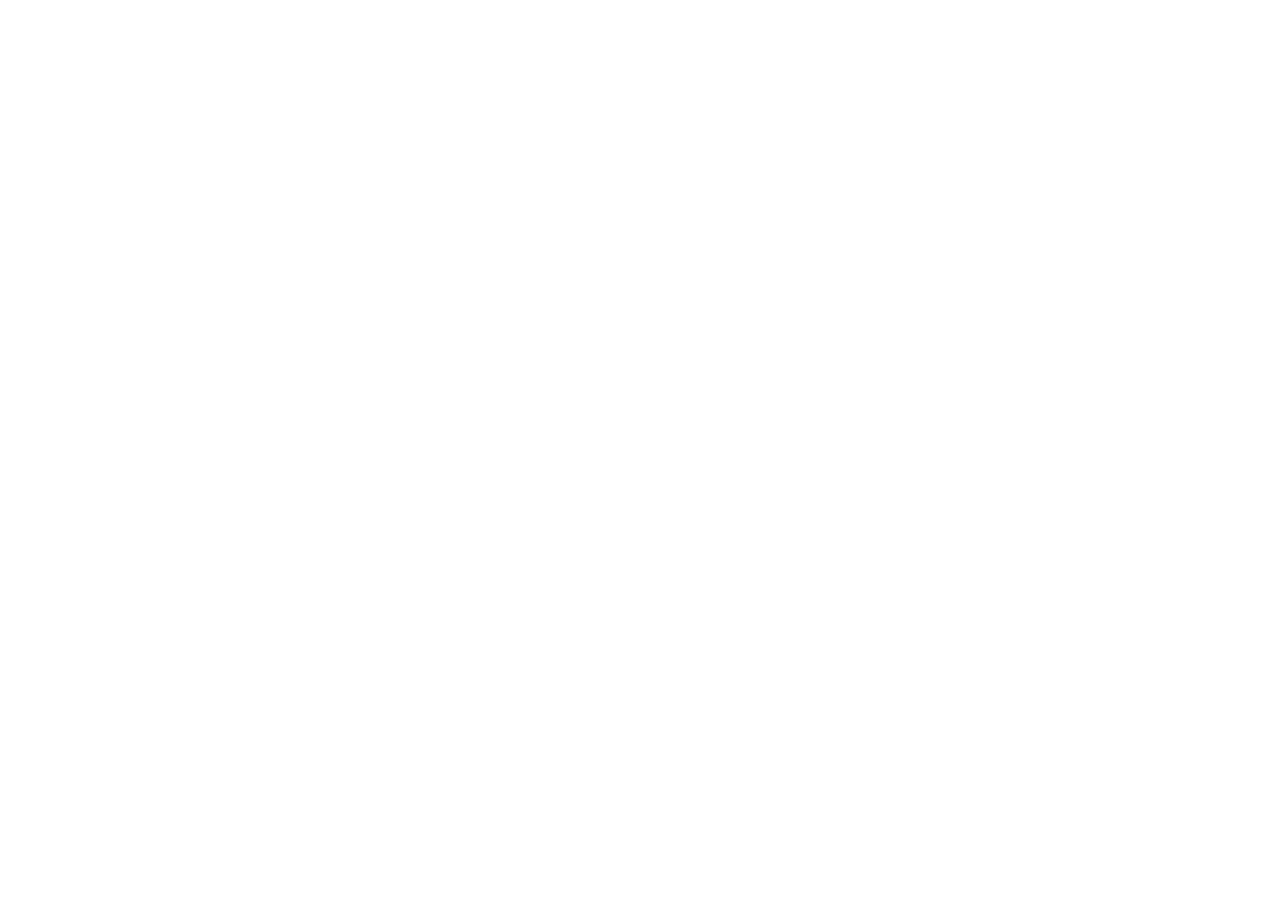
==== about.html @ d59e8af4 "Create about.html" ====
<!doctype html>
<html class="no-js" lang="en">
    <head>
        <meta charset="utf-8">
        <meta http-equiv="X-UA-Compatible" content="IE=edge">
        <title></title>
        <meta name="description" content="">
        <meta name="viewport" content="width=device-width, initial-scale=1">

    </head>
    <body>

        <!-- Add your site or application content here -->
        

    </body>
</html>
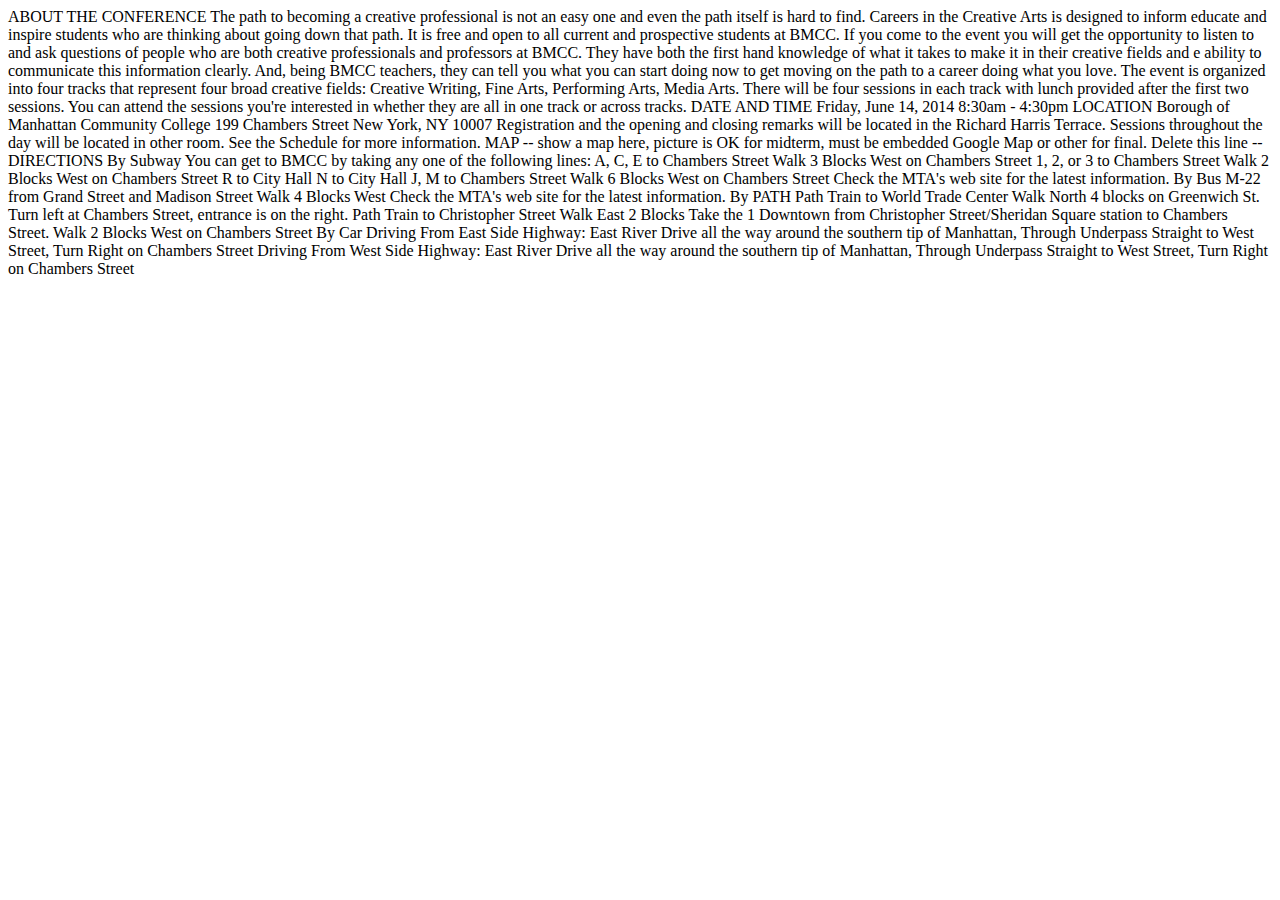
==== commit 98841751: "Update about.html" ====
--- a/about.html
+++ b/about.html
@@ -10,7 +10,54 @@
     </head>
     <body>
 
-        <!-- Add your site or application content here -->
+       ABOUT THE CONFERENCE
+The path to becoming a creative professional is not an easy one and even the path itself is hard to find. Careers in the Creative Arts is designed to inform educate and inspire students who are thinking about going down that path. It is free and open to all current and prospective students at BMCC.
+If you come to the event you will get the opportunity to listen to and ask questions of people who are both creative professionals and professors at BMCC. They have both the first hand knowledge of what it takes to make it in their creative fields and e ability to communicate this information clearly. And, being BMCC teachers, they can tell you what you can start doing now to get moving on the path to a career doing what you love.
+The event is organized into four tracks that represent four broad creative fields: Creative Writing, Fine Arts, Performing Arts, Media Arts. There will be four sessions in each track with lunch provided after the first two sessions. You can attend the sessions you're interested in whether they are all in one track or across tracks.
+DATE AND TIME
+Friday, June 14, 2014
+8:30am - 4:30pm
+LOCATION
+Borough of Manhattan Community College
+199 Chambers Street
+New York, NY 10007
+Registration and the opening and closing remarks will be located in the Richard Harris Terrace. Sessions throughout the day will be located in other room. See the Schedule for more information.
+MAP
+-- show a map here, picture is OK for midterm, must be embedded Google Map or other for final. Delete this line --
+DIRECTIONS
+By Subway
+You can get to BMCC by taking any one of the following lines:
+A, C, E to Chambers Street
+Walk 3 Blocks West on Chambers Street
+1, 2, or 3 to Chambers Street
+Walk 2 Blocks West on Chambers Street
+R to City Hall
+N to City Hall
+J, M to Chambers Street
+Walk 6 Blocks West on Chambers Street
+Check the MTA's web site for the latest information.
+By Bus
+M-22 from Grand Street and Madison Street
+Walk 4 Blocks West
+Check the MTA's web site for the latest information.
+By PATH
+Path Train to World Trade Center
+Walk North 4 blocks on Greenwich St.
+Turn left at Chambers Street, entrance is on the right.
+Path Train to Christopher Street
+Walk East 2 Blocks
+Take the 1 Downtown from Christopher Street/Sheridan Square station to Chambers Street.
+Walk 2 Blocks West on Chambers Street
+By Car
+Driving From East Side Highway:
+East River Drive all the way around the southern tip of Manhattan,
+Through Underpass Straight to West Street,
+Turn Right on Chambers Street
+Driving From West Side Highway:
+East River Drive all the way around the southern tip of Manhattan,
+Through Underpass Straight to West Street,
+Turn Right on Chambers Street
+
         
 
     </body>
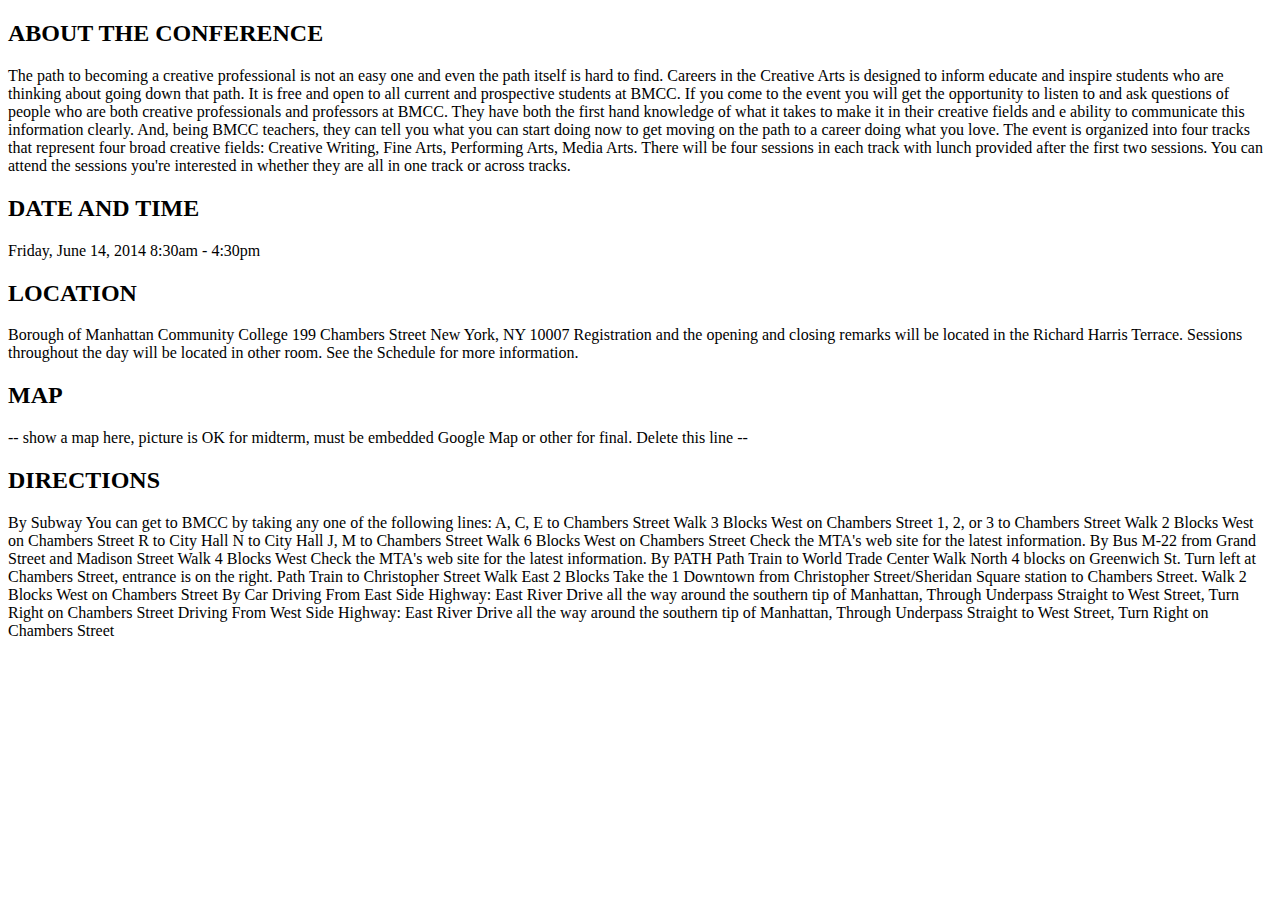
==== commit b73137ea: "Update about.html" ====
--- a/about.html
+++ b/about.html
@@ -1,64 +1,79 @@
 <!doctype html>
 <html class="no-js" lang="en">
-    <head>
-        <meta charset="utf-8">
-        <meta http-equiv="X-UA-Compatible" content="IE=edge">
-        <title></title>
-        <meta name="description" content="">
-        <meta name="viewport" content="width=device-width, initial-scale=1">
+<head>
+<meta charset="utf-8">
+<meta http-equiv="X-UA-Compatible" content="IE=edge">
+<title></title>
+<meta name="description" content="">
+<meta name="viewport" content="width=device-width, initial-scale=1">
+</head>
+<body>
 
-    </head>
-    <body>
+<Main>
 
-       ABOUT THE CONFERENCE
-The path to becoming a creative professional is not an easy one and even the path itself is hard to find. Careers in the Creative Arts is designed to inform educate and inspire students who are thinking about going down that path. It is free and open to all current and prospective students at BMCC.
+<h2>ABOUT THE CONFERENCE</h2>
+
+<secion class="about">
+
+<p>The path to becoming a creative professional is not an easy one and even the path itself is hard to find. Careers in the Creative Arts is designed to inform educate and inspire students who are thinking about going down that path. It is free and open to all current and prospective students at BMCC.
 If you come to the event you will get the opportunity to listen to and ask questions of people who are both creative professionals and professors at BMCC. They have both the first hand knowledge of what it takes to make it in their creative fields and e ability to communicate this information clearly. And, being BMCC teachers, they can tell you what you can start doing now to get moving on the path to a career doing what you love.
 The event is organized into four tracks that represent four broad creative fields: Creative Writing, Fine Arts, Performing Arts, Media Arts. There will be four sessions in each track with lunch provided after the first two sessions. You can attend the sessions you're interested in whether they are all in one track or across tracks.
-DATE AND TIME
-Friday, June 14, 2014
-8:30am - 4:30pm
-LOCATION
-Borough of Manhattan Community College
-199 Chambers Street
-New York, NY 10007
-Registration and the opening and closing remarks will be located in the Richard Harris Terrace. Sessions throughout the day will be located in other room. See the Schedule for more information.
-MAP
--- show a map here, picture is OK for midterm, must be embedded Google Map or other for final. Delete this line --
-DIRECTIONS
-By Subway
-You can get to BMCC by taking any one of the following lines:
-A, C, E to Chambers Street
-Walk 3 Blocks West on Chambers Street
-1, 2, or 3 to Chambers Street
-Walk 2 Blocks West on Chambers Street
-R to City Hall
-N to City Hall
-J, M to Chambers Street
-Walk 6 Blocks West on Chambers Street
-Check the MTA's web site for the latest information.
-By Bus
-M-22 from Grand Street and Madison Street
-Walk 4 Blocks West
-Check the MTA's web site for the latest information.
-By PATH
-Path Train to World Trade Center
-Walk North 4 blocks on Greenwich St.
-Turn left at Chambers Street, entrance is on the right.
-Path Train to Christopher Street
-Walk East 2 Blocks
-Take the 1 Downtown from Christopher Street/Sheridan Square station to Chambers Street.
-Walk 2 Blocks West on Chambers Street
-By Car
-Driving From East Side Highway:
-East River Drive all the way around the southern tip of Manhattan,
-Through Underpass Straight to West Street,
-Turn Right on Chambers Street
-Driving From West Side Highway:
-East River Drive all the way around the southern tip of Manhattan,
-Through Underpass Straight to West Street,
-Turn Right on Chambers Street
+</p>
+</secion>
 
-        
+<section class="date">
+   <h2>DATE AND TIME</h2>
+    Friday, June 14, 2014
+    8:30am - 4:30pm
+</section>
 
-    </body>
+<section class="location">
+   <h2>LOCATION</h2>
+    Borough of Manhattan Community College
+    199 Chambers Street
+    New York, NY 10007
+    Registration and the opening and closing remarks will be located in the Richard Harris Terrace. Sessions throughout the day will be     located in other room. See the Schedule for more information.
+    </section>
+    
+<section class="map">
+   <h2>MAP</h2>
+    -- show a map here, picture is OK for midterm, must be embedded Google Map or other for final. Delete this line --</section>
+
+<section class="direction">
+   <h2>DIRECTIONS</h2>
+    By Subway
+    You can get to BMCC by taking any one of the following lines:
+    A, C, E to Chambers Street
+    Walk 3 Blocks West on Chambers Street
+    1, 2, or 3 to Chambers Street
+    Walk 2 Blocks West on Chambers Street
+    R to City Hall
+    N to City Hall
+    J, M to Chambers Street
+    Walk 6 Blocks West on Chambers Street
+    Check the MTA's web site for the latest information.
+    By Bus
+    M-22 from Grand Street and Madison Street
+    Walk 4 Blocks West
+    Check the MTA's web site for the latest information.
+    By PATH
+    Path Train to World Trade Center
+    Walk North 4 blocks on Greenwich St.
+    Turn left at Chambers Street, entrance is on the right.
+    Path Train to Christopher Street
+    Walk East 2 Blocks
+    Take the 1 Downtown from Christopher Street/Sheridan Square station to Chambers Street.
+    Walk 2 Blocks West on Chambers Street
+    By Car
+    Driving From East Side Highway:
+    East River Drive all the way around the southern tip of Manhattan,
+    Through Underpass Straight to West Street,
+    Turn Right on Chambers Street
+    Driving From West Side Highway:
+    East River Drive all the way around the southern tip of Manhattan,
+    Through Underpass Straight to West Street,
+    Turn Right on Chambers Street
+    </section>
+</Main>
+</body>
 </html>
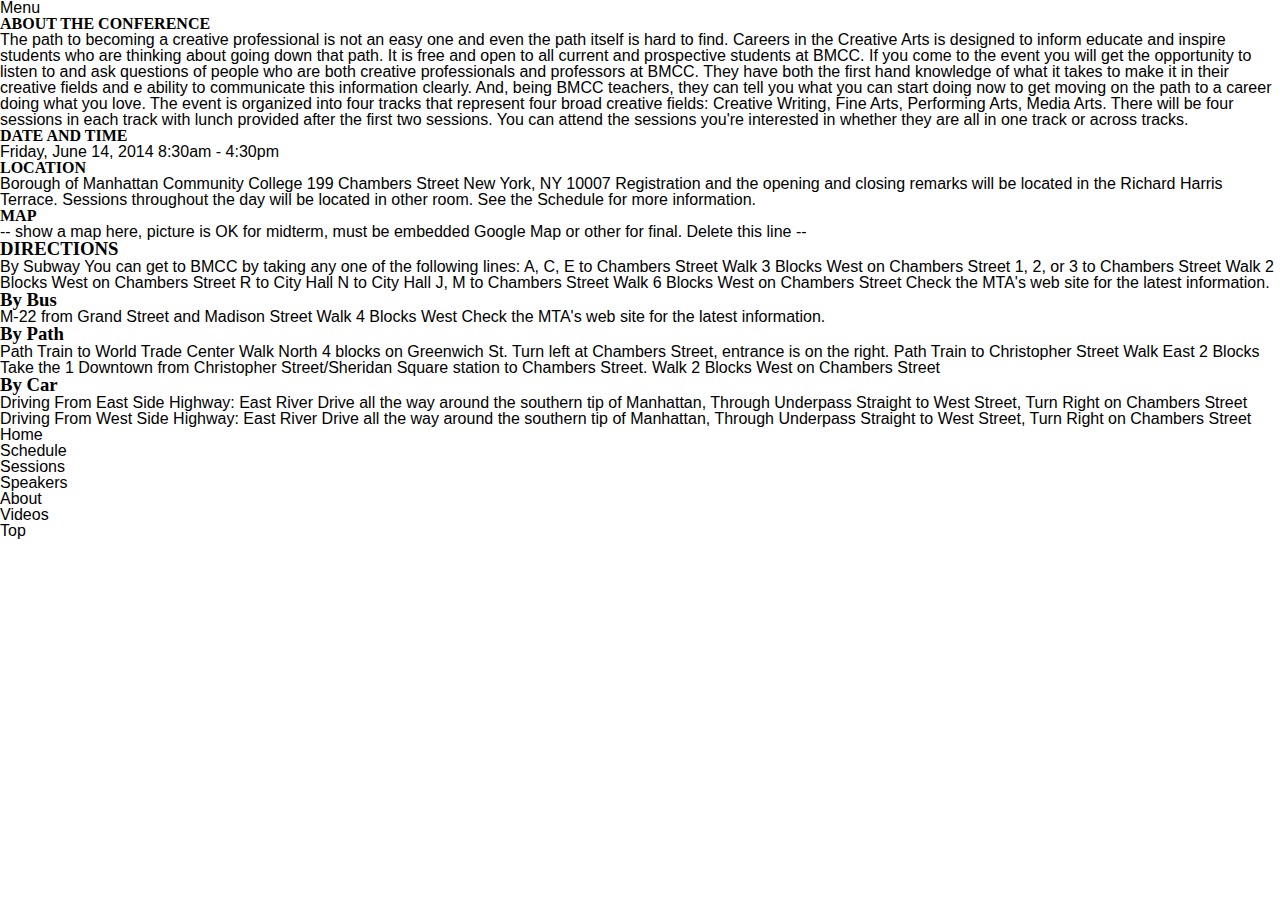
==== commit f25a8a77: "Update about.html" ====
--- a/about.html
+++ b/about.html
@@ -6,12 +6,24 @@
 <title></title>
 <meta name="description" content="">
 <meta name="viewport" content="width=device-width, initial-scale=1">
+<link rel="stylesheet" href="css/normalize.css">
+<link rel="stylesheet" href="css/style.css">
+ <link rel="stylesheet" href="css/nav.css">
 </head>
-<body>
 
-<Main>
+<body id="about">
 
-<h2>ABOUT THE CONFERENCE</h2>
+<a name="top"></a>
+
+
+
+<main class="container">
+
+<div class="menu">
+    <a href="#main_nav">Menu</a>
+</div>
+
+<h1>ABOUT THE CONFERENCE</h1>
 
 <secion class="about">
 
@@ -29,10 +41,10 @@
 
 <section class="location">
    <h2>LOCATION</h2>
-    Borough of Manhattan Community College
-    199 Chambers Street
-    New York, NY 10007
-    Registration and the opening and closing remarks will be located in the Richard Harris Terrace. Sessions throughout the day will be     located in other room. See the Schedule for more information.
+    <p>Borough of Manhattan Community College
+        199 Chambers Street
+        New York, NY 10007
+        Registration and the opening and closing remarks will be located in the Richard Harris Terrace. Sessions throughout the day will be     located in other room. See the Schedule for more information.</p>
     </section>
     
 <section class="map">
@@ -40,40 +52,58 @@
     -- show a map here, picture is OK for midterm, must be embedded Google Map or other for final. Delete this line --</section>
 
 <section class="direction">
-   <h2>DIRECTIONS</h2>
-    By Subway
-    You can get to BMCC by taking any one of the following lines:
-    A, C, E to Chambers Street
-    Walk 3 Blocks West on Chambers Street
-    1, 2, or 3 to Chambers Street
-    Walk 2 Blocks West on Chambers Street
-    R to City Hall
-    N to City Hall
-    J, M to Chambers Street
-    Walk 6 Blocks West on Chambers Street
-    Check the MTA's web site for the latest information.
-    By Bus
-    M-22 from Grand Street and Madison Street
-    Walk 4 Blocks West
-    Check the MTA's web site for the latest information.
-    By PATH
-    Path Train to World Trade Center
-    Walk North 4 blocks on Greenwich St.
-    Turn left at Chambers Street, entrance is on the right.
-    Path Train to Christopher Street
-    Walk East 2 Blocks
-    Take the 1 Downtown from Christopher Street/Sheridan Square station to Chambers Street.
-    Walk 2 Blocks West on Chambers Street
-    By Car
-    Driving From East Side Highway:
-    East River Drive all the way around the southern tip of Manhattan,
-    Through Underpass Straight to West Street,
-    Turn Right on Chambers Street
-    Driving From West Side Highway:
-    East River Drive all the way around the southern tip of Manhattan,
-    Through Underpass Straight to West Street,
-    Turn Right on Chambers Street
+   <h3>DIRECTIONS</h3>
+   <p> By Subway
+        You can get to BMCC by taking any one of the following lines:
+        A, C, E to Chambers Street
+        Walk 3 Blocks West on Chambers Street
+        1, 2, or 3 to Chambers Street
+        Walk 2 Blocks West on Chambers Street
+        R to City Hall
+        N to City Hall
+        J, M to Chambers Street
+        Walk 6 Blocks West on Chambers Street
+        Check the MTA's web site for the latest information.
+      <h3>By Bus</h3>
+        M-22 from Grand Street and Madison Street
+        Walk 4 Blocks West
+        Check the MTA's web site for the latest information.
+        <h3>By Path</h3>
+        Path Train to World Trade Center
+        Walk North 4 blocks on Greenwich St.
+        Turn left at Chambers Street, entrance is on the right.
+        Path Train to Christopher Street
+        Walk East 2 Blocks
+        Take the 1 Downtown from Christopher Street/Sheridan Square station to Chambers Street.
+        Walk 2 Blocks West on Chambers Street
+        <h3>By Car</h3>
+        Driving From East Side Highway:
+        East River Drive all the way around the southern tip of Manhattan,
+        Through Underpass Straight to West Street,
+        Turn Right on Chambers Street
+        Driving From West Side Highway:
+        East River Drive all the way around the southern tip of Manhattan,
+        Through Underpass Straight to West Street,
+        Turn Right on Chambers Street</p>
     </section>
+    
 </Main>
+<a name="main_nav"></a> 
+<nav id="main_nav" >
+  <ul>
+      <li><a href="index.html">Home</a></li>
+      <li><a href="schedule.html">Schedule</a></li>
+      <li><a href="sessions.html">Sessions</a></li>
+      <li><a href="speakers.html">Speakers</a></li>
+      <li><a href="about.html">About</a></li>
+      <li><a href="video.html">Videos</a></li>
+
+      <li><a href="#top" class="top">Top</a></li>
+  </ul>
+</nav><!--end main_nav -->  
+
+<footer>
+    
+</footer>
 </body>
 </html>
--- a/css/style.css
+++ b/css/style.css
@@ -0,0 +1,297 @@
+/* They styles in the following are similar to the effect of a reset but have be separated out so that it is easier to add default styles.  These are suggested styles that the designer should change and add to set the typography 
+
+
+
+Much of this is modified from two original sources
+HTML 5 Doctor Reset: http://html5doctor.com/html-5-reset-stylesheet/
+This is in the public domain. It has been modified to remove things redundant with Normalize and separate out styles that may need to be styled separately.
+
+Normalize.css: git.io/normalize 
+The version modified is: normalize.css v3.0.1 | MIT License
+A few pieces of normalize.css that more directly affected typographic choices (such as font-family) were moved here so normalize.css could be more or less left alone.
+*/
+
+/*The following 7 lines are from Paul Irish and apply a border-box model. 
+See this page for more info: http://www.paulirish.com/2012/box-sizing-border-box-ftw/ */
+/* apply a natural box layout model to all elements, but allowing components to change */
+html {
+  box-sizing: border-box;
+}
+*, *:before, *:after {
+  box-sizing: inherit;
+}
+
+
+/*
+Set a default font-family, font-size and line-height in the body
+This will set the default for the entire site.
+*/
+body{
+    font-family: sans-serif; /*change to add a proper font stack */
+    font-size: 100%;
+    line-height: 1; /* usually something between 1.3 and 1.6 is most readable without feeling too far apart */
+}
+
+/*Usually at least a bottom margin is given to separate paragraphs. font-size and font-family are inherited from body*/
+p{
+    margin: 0 0 0 0;
+}
+
+/**
+ * Address style set to `bolder` in Firefox 4+, Safari, and Chrome.
+ */
+
+b,
+strong {
+  font-weight: bold;
+}
+
+/* links and visited links have default colors and underline */
+a {
+    margin:0;
+    padding:0;
+    font-size:100%;
+    vertical-align:baseline;
+    color:inherit;
+    text-decoration: none; /*this controls if the underline is showing */
+    
+    /* some people choose to use a bottom border in place of an underline because it doesn't cut through the descenders in letters like gyjp */
+    /* border-bottom: 1px solid #000; */
+}
+
+a:hover{
+    color:inherit;
+    /* if you set bottom-border on a{} above then remember to change the color here */
+    /* border-bottom: 1px solid #000; */
+}
+
+/* it can help with usability if you give visited links a diffefrent color than unvisited ones (even if just a different shade)*/
+a:visited{
+    color:inherit;
+    
+    /* Again, if you set bottom-border on a{} then remember to change the color here too*/
+    /* border-bottom: 1px solid #000; */
+}
+
+/* change border colour to suit your needs */
+hr {
+    display:block;
+    height:1px;
+    border:0;   
+    border-top:1px solid #000;
+    margin:0 0;
+    padding:0;
+}
+
+/*Set a default font-family for the headings*/
+h1,h2,h3,h4,h5,h6{
+    font-family: serif; /*change to add a proper font stack */
+}
+
+/*
+Set the font-size of each heading individually
+When you set the font-size also set the line-height.
+You may also want to set the top and bottom margins and padding
+*/
+h1{
+    font-size:100%;
+    line-height: 1;
+    margin: 0;
+    padding: 0;
+}
+
+h2{
+    font-size:100%;
+    line-height: 1;
+    margin: 0;
+    padding: 0;
+}
+
+h3{
+    font-size:;
+    line-height: 1;
+    margin: 0;
+    padding: 0;
+}
+
+h4{
+    font-size:100%;
+    line-height: 1;
+    margin: 0;
+    padding: 0;
+}
+
+h5{
+    font-size:100%;
+    line-height: 1;
+    margin: 0;
+    padding: 0;
+}
+
+h6{
+    font-size:100%;
+    line-height: 1;
+    margin: 0;
+    padding: 0;
+}
+
+/* 
+Some browsers use margin-left and some padding-left to indent the list. Pick which one you like (or both) and change them here
+*/
+ul, ol{
+    margin: 0 0 0 0;
+    padding: 0 0 0 0;
+}
+
+/* Set the space between items in a list, usually done with margin-bottom */
+li{
+    margin-bottom: 0;
+}
+
+/*Setting the overall list margin or padding will also effect your nav so make sure you set that specifically.
+You can add other nav styling here if you like such as removing the bullets with list-style none.
+only ul is give here because ol is generally not used with nav
+*/
+nav ul {
+    margin-left:0;
+    padding-left:0;
+    list-style:none;
+}
+
+nav ul li{
+    margin-bottom: 0; /* adding a margin-bottom setting to li elements can help make them readable */
+}
+
+/*
+definition lists may be given a top and bottom margin by default (dl element)
+and the definition itself (dd element) is usually indented by default with margin-left or padding-left;
+*/
+
+dl{
+    margin: 0 0 0 0;
+}
+
+dd{
+    margin: 0 0 0 0;
+    padding: 0 0 0 0;
+}
+
+
+/*blockquotes are set off by default using margins or padding.*/
+blockquote{
+    margin: 0 0 0 0;
+    padding: 0 0 0 0;
+}
+/* this removes any quotes a browser might add to blockquote */
+blockquote, q {
+    quotes:none;
+}
+
+blockquote:before, blockquote:after,
+q:before, q:after {
+    content:'';
+    content:none;
+}
+
+
+/*figure are set off by default using margins or padding.*/
+figure{
+    margin: 0 0 0 0;
+    padding: 0 0 0 0;
+}
+
+
+/* Table styling */
+
+/* often you will want to do something with table rows to help users read the table. Bottom borders or alternating background colors are examples */
+tr{
+    
+}
+
+/* Normalize removes all of the padding in tables. you may want to add some to table cells  */
+th{
+    
+}
+
+td{
+    
+}
+
+
+/* Form styling */
+/* because form styling is highly dependent on the individual site no suggestions are given here. Normalize.css does have a number of styles that help give a consistent baseline across browsers.
+
+/*
+---------------------------------------------------------
+Lesser used elements.
+These give some possible styles for lesser used elements. You can delete this section if you know you are not using them
+---------------------------------------------------------
+*/
+
+/* change colours to suit your needs */
+ins {
+    background-color:#ff9;
+    color:#000;
+    text-decoration:none;
+}
+
+/* change colours to suit your needs */
+mark {
+    background-color:#ff9;
+    color:#000; 
+    font-style:italic;
+    font-weight:bold;
+}
+
+del {
+    text-decoration: line-through;
+}
+
+abbr[title], dfn[title] {
+    border-bottom:1px dotted;
+    cursor:help;
+}
+
+
+
+/*
+---------------------------------------------------------
+speakers
+---------------------------------------------------------
+*/
+.main{
+    background-color: lightblue;
+    overflow: hidden;
+}
+#speakers .creative{
+        
+}
+
+.speaker{
+ clear: both;
+ margin-bottom: 2em;
+}
+
+.speaker .thumb{
+/*    width:33%;*/
+    float: left;
+    padding:0 10px 5px 0;
+}
+.speaker.track1{
+    background-color: lightpink
+}
+.speaker.track2{
+    background-color: lightgreen
+}
+.speaker.track3{
+    background-color: yellow  
+}
+.speaker.track4{
+    background-color: grey
+}
+
+/*
+----------------------------------------------------------
+schedule
+----------------------------------------------------------
+*/
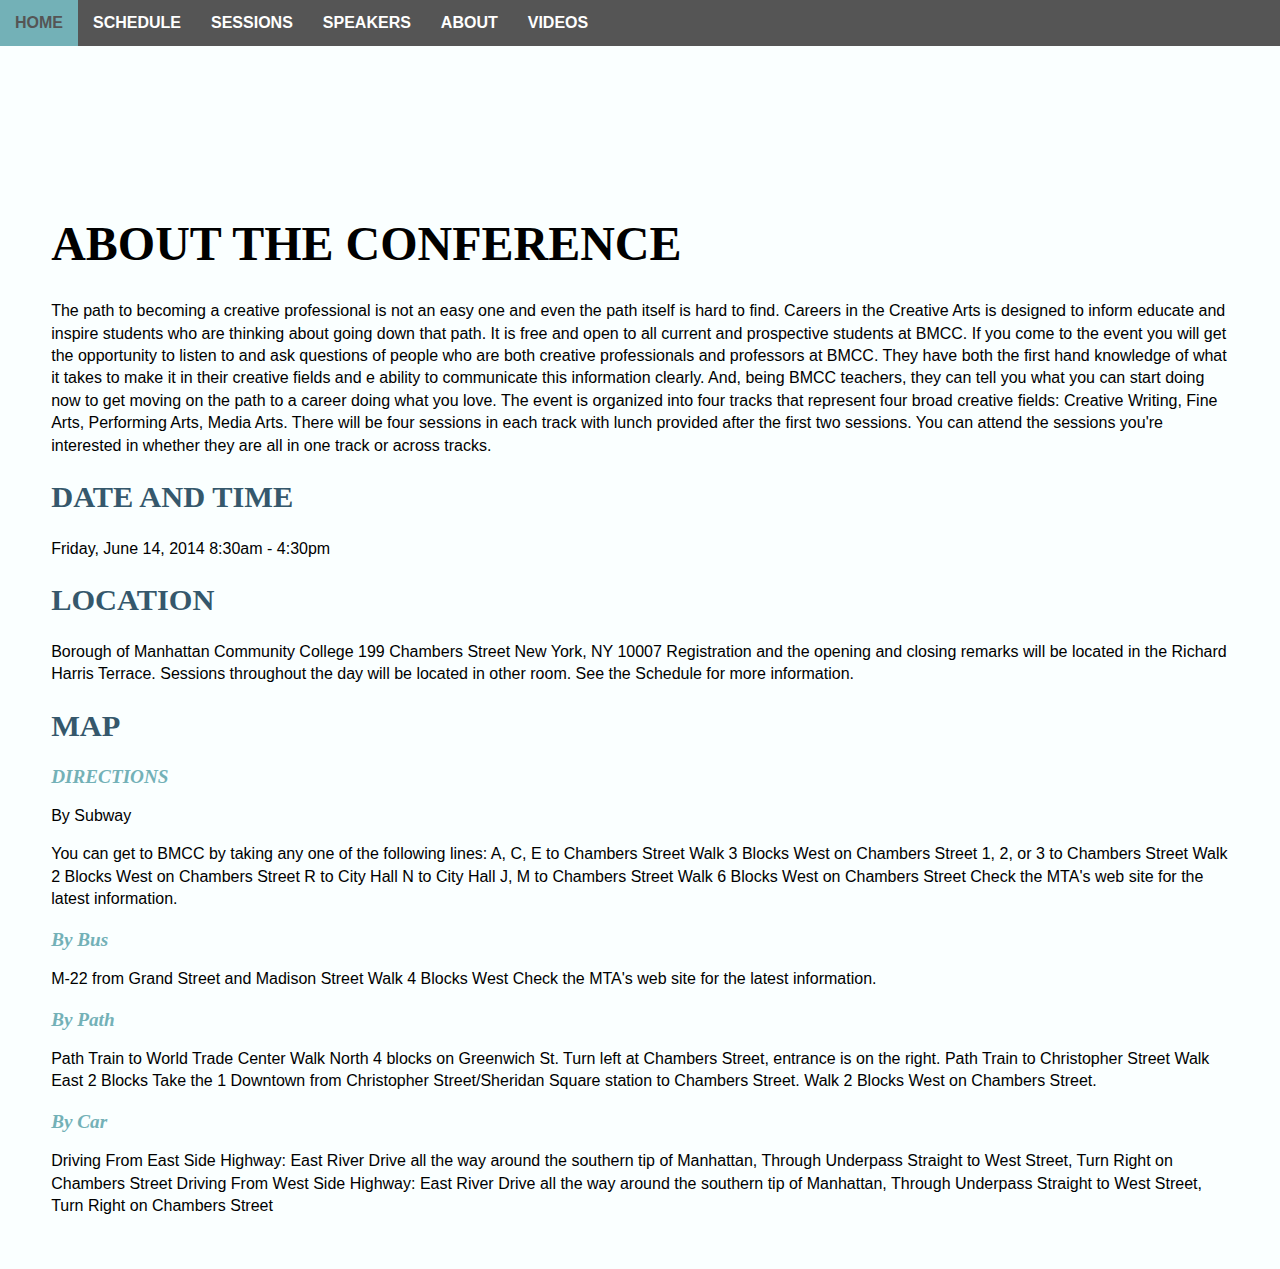
==== commit 1715da26: "Update about.html" ====
--- a/about.html
+++ b/about.html
@@ -26,7 +26,6 @@
 <h1>ABOUT THE CONFERENCE</h1>
 
 <secion class="about">
-
 <p>The path to becoming a creative professional is not an easy one and even the path itself is hard to find. Careers in the Creative Arts is designed to inform educate and inspire students who are thinking about going down that path. It is free and open to all current and prospective students at BMCC.
 If you come to the event you will get the opportunity to listen to and ask questions of people who are both creative professionals and professors at BMCC. They have both the first hand knowledge of what it takes to make it in their creative fields and e ability to communicate this information clearly. And, being BMCC teachers, they can tell you what you can start doing now to get moving on the path to a career doing what you love.
 The event is organized into four tracks that represent four broad creative fields: Creative Writing, Fine Arts, Performing Arts, Media Arts. There will be four sessions in each track with lunch provided after the first two sessions. You can attend the sessions you're interested in whether they are all in one track or across tracks.
@@ -49,35 +48,36 @@
     
 <section class="map">
    <h2>MAP</h2>
-    -- show a map here, picture is OK for midterm, must be embedded Google Map or other for final. Delete this line --</section>
+   
+</section>
 
 <section class="direction">
    <h3>DIRECTIONS</h3>
    <p> By Subway
-        You can get to BMCC by taking any one of the following lines:
-        A, C, E to Chambers Street
-        Walk 3 Blocks West on Chambers Street
-        1, 2, or 3 to Chambers Street
-        Walk 2 Blocks West on Chambers Street
-        R to City Hall
-        N to City Hall
-        J, M to Chambers Street
-        Walk 6 Blocks West on Chambers Street
-        Check the MTA's web site for the latest information.
+       <p> You can get to BMCC by taking any one of the following lines:
+            A, C, E to Chambers Street
+            Walk 3 Blocks West on Chambers Street
+            1, 2, or 3 to Chambers Street
+            Walk 2 Blocks West on Chambers Street
+            R to City Hall
+            N to City Hall
+            J, M to Chambers Street
+            Walk 6 Blocks West on Chambers Street
+            Check the MTA's web site for the latest information.</p>
       <h3>By Bus</h3>
-        M-22 from Grand Street and Madison Street
-        Walk 4 Blocks West
-        Check the MTA's web site for the latest information.
+       <p> M-22 from Grand Street and Madison Street
+            Walk 4 Blocks West
+            Check the MTA's web site for the latest information.</p>
         <h3>By Path</h3>
-        Path Train to World Trade Center
-        Walk North 4 blocks on Greenwich St.
-        Turn left at Chambers Street, entrance is on the right.
-        Path Train to Christopher Street
-        Walk East 2 Blocks
-        Take the 1 Downtown from Christopher Street/Sheridan Square station to Chambers Street.
-        Walk 2 Blocks West on Chambers Street
+        <p>Path Train to World Trade Center
+            Walk North 4 blocks on Greenwich St.
+            Turn left at Chambers Street, entrance is on the right.
+            Path Train to Christopher Street
+            Walk East 2 Blocks
+            Take the 1 Downtown from Christopher Street/Sheridan Square station to Chambers Street.
+            Walk 2 Blocks West on Chambers Street.</p>
         <h3>By Car</h3>
-        Driving From East Side Highway:
+       <p> Driving From East Side Highway:
         East River Drive all the way around the southern tip of Manhattan,
         Through Underpass Straight to West Street,
         Turn Right on Chambers Street
--- a/css/style.css
+++ b/css/style.css
@@ -21,20 +21,29 @@
   box-sizing: inherit;
 }
 
+img,video{
+    max-width:;
+    
+    height:auto;
+    
+}
 
 /*
 Set a default font-family, font-size and line-height in the body
 This will set the default for the entire site.
 */
 body{
+    margin:4%;
+    background-color:#FAFFFF;
     font-family: sans-serif; /*change to add a proper font stack */
     font-size: 100%;
-    line-height: 1; /* usually something between 1.3 and 1.6 is most readable without feeling too far apart */
-}
+    line-height: 1.4; /* usually something between 1.3 and 1.6 is most readable without feeling too far apart */
+}
+        
 
 /*Usually at least a bottom margin is given to separate paragraphs. font-size and font-family are inherited from body*/
 p{
-    margin: 0 0 0 0;
+    margin: 0 0 2 0;
 }
 
 /**
@@ -52,7 +61,7 @@
     padding:0;
     font-size:100%;
     vertical-align:baseline;
-    color:inherit;
+    color:;
     text-decoration: none; /*this controls if the underline is showing */
     
     /* some people choose to use a bottom border in place of an underline because it doesn't cut through the descenders in letters like gyjp */
@@ -60,7 +69,7 @@
 }
 
 a:hover{
-    color:inherit;
+    color:;
     /* if you set bottom-border on a{} above then remember to change the color here */
     /* border-bottom: 1px solid #000; */
 }
@@ -79,13 +88,13 @@
     height:1px;
     border:0;   
     border-top:1px solid #000;
-    margin:0 0;
+    margin:1 auto;
     padding:0;
 }
 
 /*Set a default font-family for the headings*/
-h1,h2,h3,h4,h5,h6{
-    font-family: serif; /*change to add a proper font stack */
+h1,h2,h3,h4{
+   font-family: "Times New Roman",serif;
 }
 
 /*
@@ -94,44 +103,33 @@
 You may also want to set the top and bottom margins and padding
 */
 h1{
-    font-size:100%;
+    font-size:300%;
+    line-height:1;
+    margin: 1;
+    padding: 0;
+}
+
+h2{
+    font-size:190%;
     line-height: 1;
-    margin: 0;
-    padding: 0;
-}
-
-h2{
-    font-size:100%;
+    margin: 1;
+    padding: 0;
+    color: #35586C;
+}
+
+h3{
+    font-size:120%;
+    font-style: italic;
     line-height: 1;
-    margin: 0;
-    padding: 0;
-}
-
-h3{
-    font-size:;
+    margin: 1;
+    padding: 0;
+    color:#73B1B7;
+}
+
+h4{
+    font-size:105%;
     line-height: 1;
-    margin: 0;
-    padding: 0;
-}
-
-h4{
-    font-size:100%;
-    line-height: 1;
-    margin: 0;
-    padding: 0;
-}
-
-h5{
-    font-size:100%;
-    line-height: 1;
-    margin: 0;
-    padding: 0;
-}
-
-h6{
-    font-size:100%;
-    line-height: 1;
-    margin: 0;
+    margin: 1;
     padding: 0;
 }
 
@@ -260,7 +258,7 @@
 ---------------------------------------------------------
 */
 .main{
-    background-color: lightblue;
+    background-color:#;
     overflow: hidden;
 }
 #speakers .creative{
@@ -277,19 +275,9 @@
     float: left;
     padding:0 10px 5px 0;
 }
-.speaker.track1{
-    background-color: lightpink
-}
-.speaker.track2{
-    background-color: lightgreen
-}
-.speaker.track3{
-    background-color: yellow  
-}
-.speaker.track4{
-    background-color: grey
-}
-
+.creative{
+ background-color: ;   
+}
 /*
 ----------------------------------------------------------
 schedule
--- a/css/nav.css
+++ b/css/nav.css
@@ -0,0 +1,103 @@
+/* ============================
+* NAVIGATION 
+* Modified from: http://webdesign.tutsplus.com/tutorials/   htmlcss-tutorials/a-simple-responsive-mobile-first-navigation/
+* =============================*/  
+
+#main_nav{
+clear:both;
+}  
+
+#main_nav ul{
+list-style: none;
+}
+
+#main_nav li a{
+display:block;
+color:#fff;
+background-color: #555;
+text-transform: uppercase;
+padding: 0.625em; /* 10/16 */
+text-decoration:none;
+border-bottom: 1px solid #eee;
+font-weight:900;
+}
+
+#main_nav li a:hover{
+ color:#555;
+background-color: #73B1B7;
+}
+
+#main_nav li a:active{
+color:#555;
+background-color: #f90;
+}  
+
+/* menu button */
+.menu a{
+padding:0.5em 0.625em; /*10/16 */
+background-color: #555;
+background-color: rgba(60,60,60,.6);
+border-radius:5px;
+color: #fff;
+text-decoration:none;
+}
+
+.menu a:hover{
+color:#555;
+background-color: #f90;
+}
+
+.menu{
+margin-bottom:1em;
+position:fixed;
+float: right; 
+}
+
+/* ==========================
+*  Media Queries for Main Nav
+*  ========================== */
+/* these don't have to be separate. We did so for two reasons:
+1. Easy to copy and paste this into new design
+2. Depending on your site you may need separate break points    for the nav. You may want to see what width is needed to fit    your nav horizontally without breaking and use that as the  breakpoint. 
+
+It should also be noted that there is only one media query  because this CSS moves the nav to the top where it can stay     for all of the other sizes.
+*/
+
+/* 648 / 16 */
+@media only screen and (min-width:42.75em) {
+    /* hide the menu button */
+.menu{
+    display:none;
+}
+
+/* move main_nav to top of the screen */
+#main_nav{
+    position:fixed;
+    top:0;
+    left:0;
+    width:100%;
+    overflow:hidden;
+    background-color: #555;
+}
+
+#main_nav li{
+    display:inline;
+    line-height:1em;
+}
+#main_nav li a{
+    float:left;
+    padding: 0.9375em; /* 10/16  and  15/16 */
+    border-bottom: none;
+}
+
+/* hide the link to top in the nav */
+#main_nav li a.top{
+    display: none;
+}
+
+/* move the rest of the page down accordingly */
+.container{
+margin-top: 13.75em;  /*60 / 16 */ 
+}
+
+} /* end min-width:42.75em */
